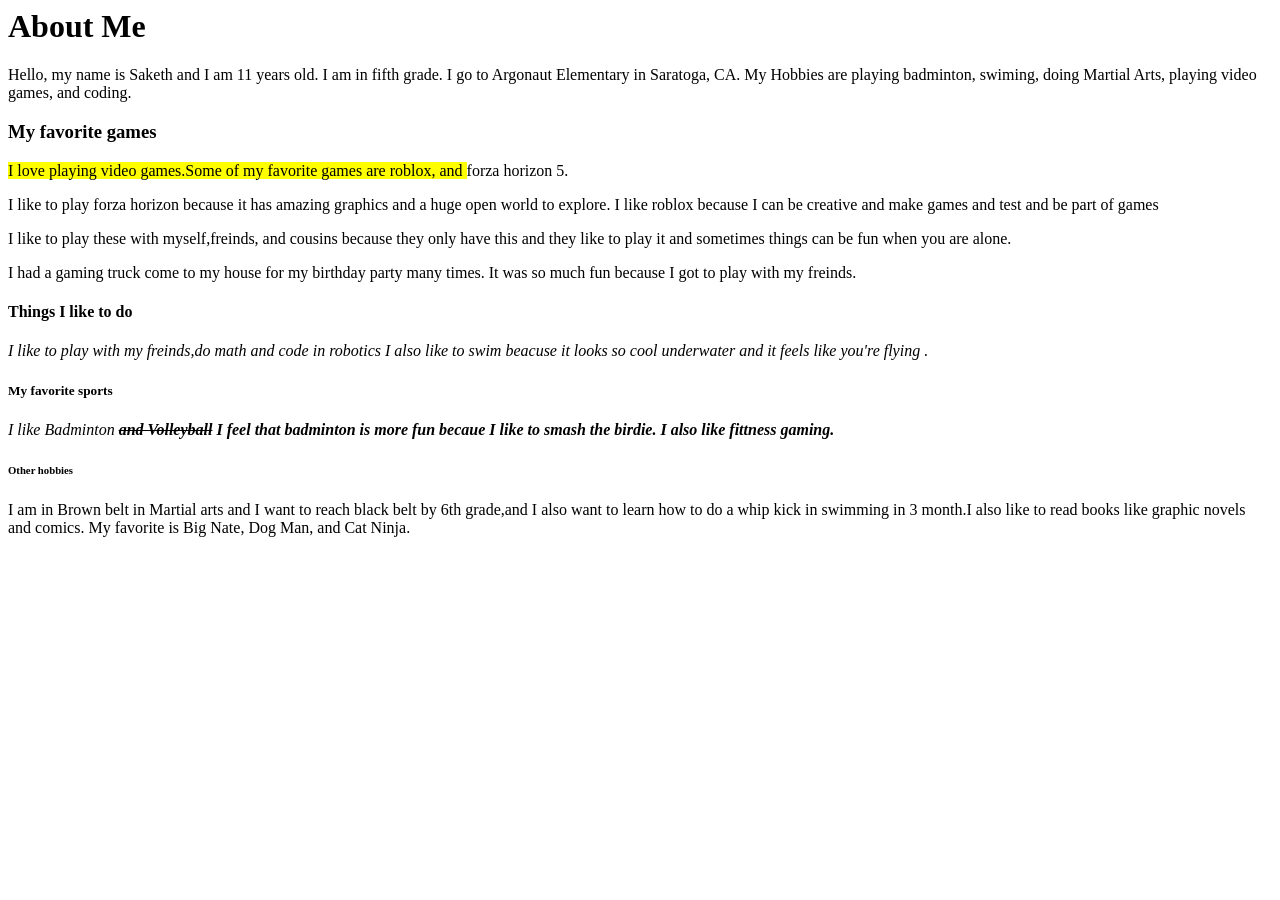
==== index.html @ 44cfdbd2 "Initial Project Commit" ====
<html>
<head></head>

<body> 
<h1>About Me</h1> 
<p>Hello, my name is Saketh and I am 11 years old. I am in fifth grade. I go to Argonaut Elementary in Saratoga, CA. My Hobbies are playing badminton, swiming, doing Martial Arts, playing video games, and coding. </p>



<H3>My favorite games</H3>
<b></b><mark>I love playing video games.Some of my favorite games are roblox, and </mark></b>forza horizon 5.
<p>I like to play forza horizon because it has amazing graphics and a huge open world to explore. I like roblox because I can be creative and make games and test and be part of games </p>
<p>I like to play these with myself,freinds, and cousins because they only have this and they like to play it and sometimes things can be fun when you are alone.</p>
<p>I had a gaming truck come to my house for my birthday party many times. It was so much fun because I got to play with my freinds.</p>
<H4>Things I like to do</H4>
<I>I like to play with my freinds,do math and code in robotics I also like to swim beacuse it looks so cool underwater and it feels like you're flying .</I>
<H5>My favorite sports</H5> 

<em><i>I like Badminton <b><del>and Volleyball</del> I feel that badminton is more fun becaue I like to smash the birdie. I also like fittness gaming.  </b></i></em>

<H6>Other hobbies</H6>
<p>I am in Brown belt in Martial arts and I want to reach black belt by 6th grade,and I also want to learn how to do a whip kick in swimming in 3 month.I also like to read books like graphic novels and comics. My favorite is Big Nate, Dog Man, and Cat Ninja. </p>
    <H7></H7>

</body>
</html>
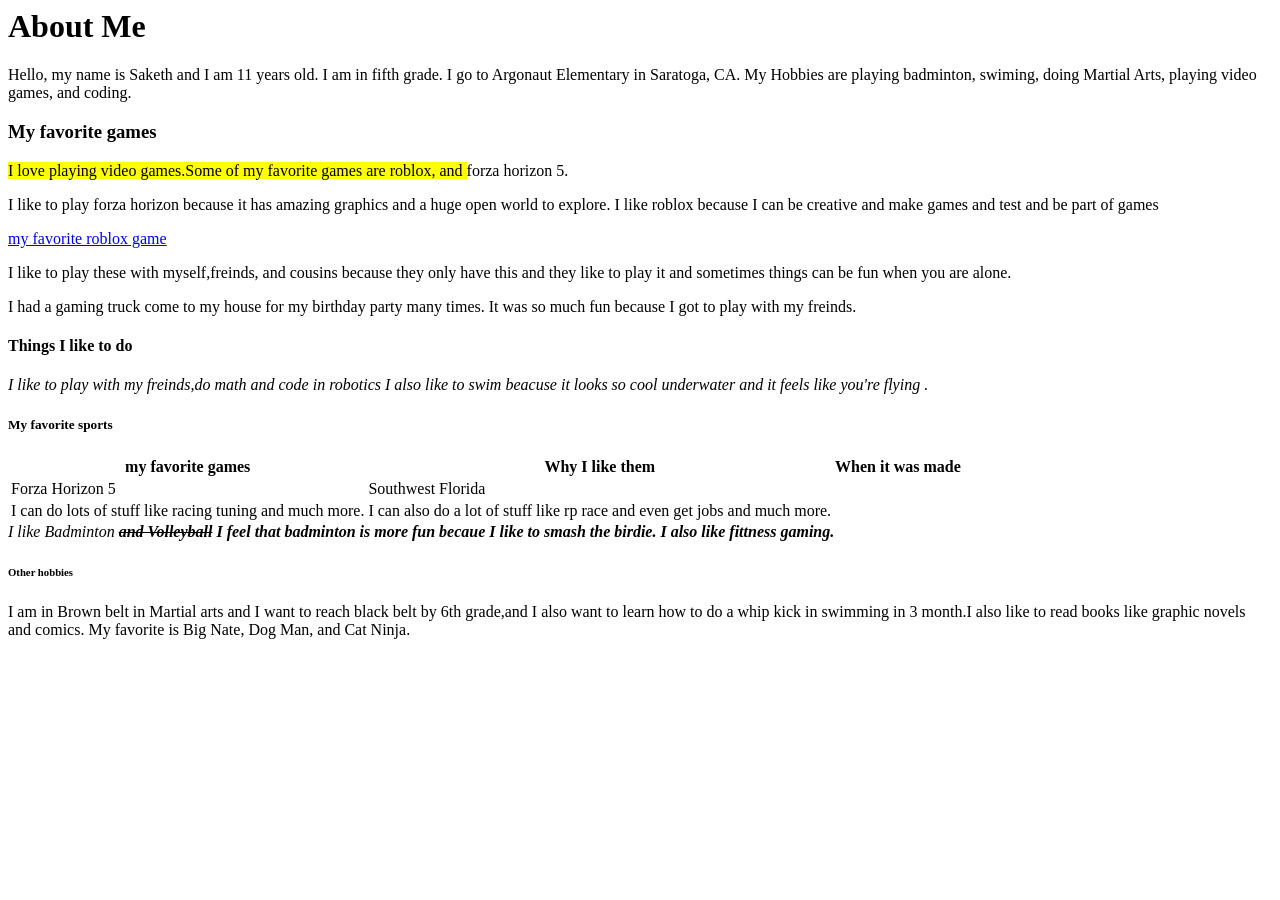
==== commit 852ed83b: "..." ====
--- a/index.html
+++ b/index.html
@@ -10,11 +10,40 @@
 <H3>My favorite games</H3>
 <b></b><mark>I love playing video games.Some of my favorite games are roblox, and </mark></b>forza horizon 5.
 <p>I like to play forza horizon because it has amazing graphics and a huge open world to explore. I like roblox because I can be creative and make games and test and be part of games </p>
+<a href ="https://www.roblox.com/games/5104202731/Southwest-Florida-Beta">my favorite roblox game</a>
 <p>I like to play these with myself,freinds, and cousins because they only have this and they like to play it and sometimes things can be fun when you are alone.</p>
 <p>I had a gaming truck come to my house for my birthday party many times. It was so much fun because I got to play with my freinds.</p>
 <H4>Things I like to do</H4>
 <I>I like to play with my freinds,do math and code in robotics I also like to swim beacuse it looks so cool underwater and it feels like you're flying .</I>
 <H5>My favorite sports</H5> 
+
+<table>
+
+
+    <tr>
+        <th>my favorite games</th>
+        <th>Why I like them</th>
+        <th>When it was made</th>
+    </tr>
+    <tr>
+        <td>Forza Horizon 5</td>
+        <td>Southwest Florida</td>
+    </tr>
+    <tr>
+        <td>I can do lots of stuff like racing tuning and much more.</td>
+        <td> I can also do a lot of stuff like rp race and even get jobs and much more.</td>
+    </tr>
+
+
+
+
+
+    
+
+
+    
+
+</table>
 
 <em><i>I like Badminton <b><del>and Volleyball</del> I feel that badminton is more fun becaue I like to smash the birdie. I also like fittness gaming.  </b></i></em>
 
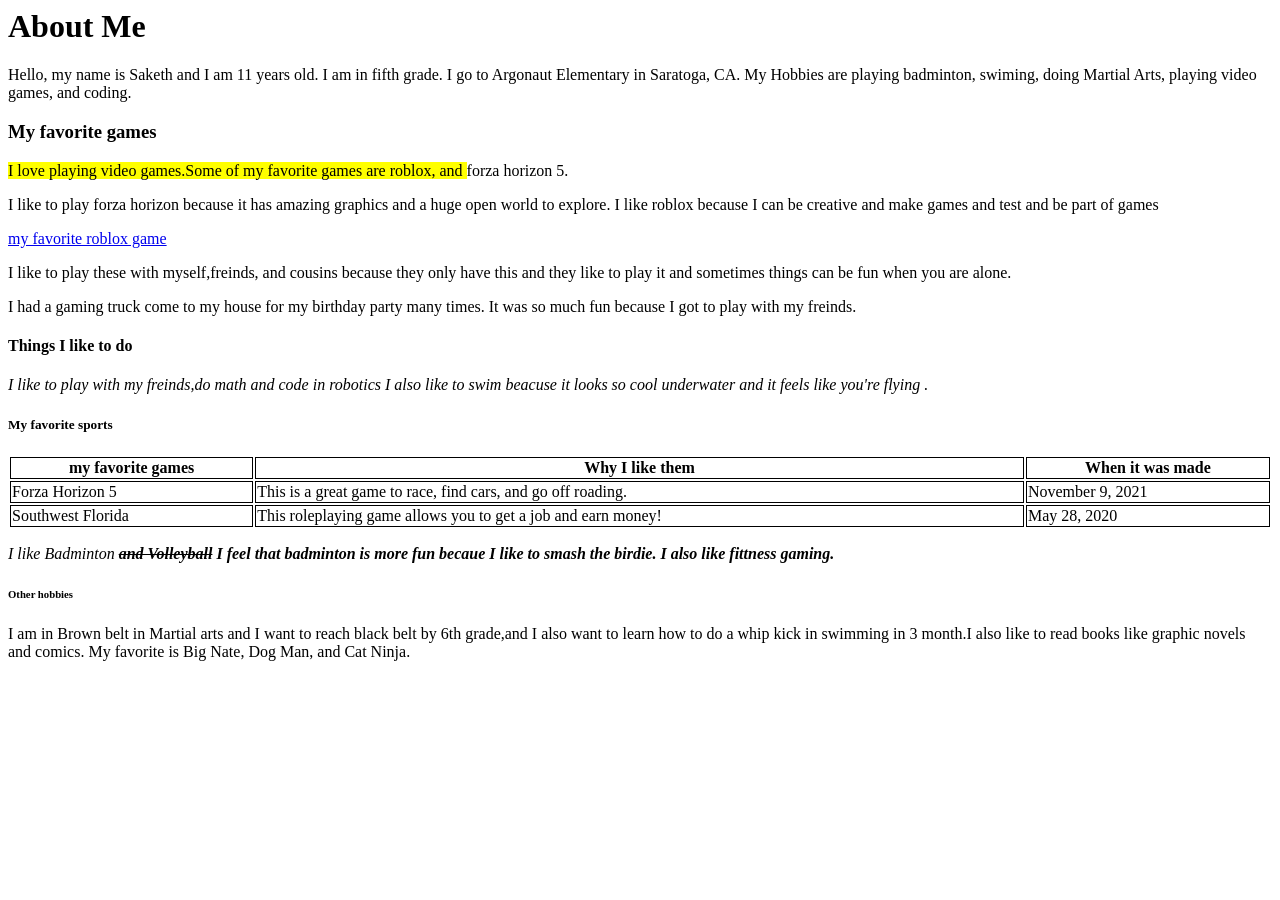
==== commit 5e71365f: "adding a table" ====
--- a/index.html
+++ b/index.html
@@ -1,5 +1,12 @@
 <html>
 <head></head>
+
+
+<style>
+th, td {
+     border:1px solid black
+}
+</style>
 
 <body> 
 <h1>About Me</h1> 
@@ -10,16 +17,14 @@
 <H3>My favorite games</H3>
 <b></b><mark>I love playing video games.Some of my favorite games are roblox, and </mark></b>forza horizon 5.
 <p>I like to play forza horizon because it has amazing graphics and a huge open world to explore. I like roblox because I can be creative and make games and test and be part of games </p>
-<a href ="https://www.roblox.com/games/5104202731/Southwest-Florida-Beta">my favorite roblox game</a>
+<a href ="https://www.roblox.com/games/510420+vxsdfgdeg;hm,df hgn gjhk,.n  bfg2731/Southwest-Florida-Beta">my favorite roblox game</a>
 <p>I like to play these with myself,freinds, and cousins because they only have this and they like to play it and sometimes things can be fun when you are alone.</p>
 <p>I had a gaming truck come to my house for my birthday party many times. It was so much fun because I got to play with my freinds.</p>
 <H4>Things I like to do</H4>
 <I>I like to play with my freinds,do math and code in robotics I also like to swim beacuse it looks so cool underwater and it feels like you're flying .</I>
 <H5>My favorite sports</H5> 
 
-<table>
-
-
+<table style="width:100%">
     <tr>
         <th>my favorite games</th>
         <th>Why I like them</th>
@@ -27,25 +32,21 @@
     </tr>
     <tr>
         <td>Forza Horizon 5</td>
-        <td>Southwest Florida</td>
+        <td>This is a great game to race, find cars, and go off roading.</td>
+        <td>November 9, 2021</td>
+
     </tr>
     <tr>
-        <td>I can do lots of stuff like racing tuning and much more.</td>
-        <td> I can also do a lot of stuff like rp race and even get jobs and much more.</td>
+        <td>Southwest Florida</td>
+        <td>This roleplaying game allows you to get a job and earn money!</td>
+        <td>May 28, 2020</td>
     </tr>
-
-
-
-
-
-    
-
-
-    
-
 </table>
 
-<em><i>I like Badminton <b><del>and Volleyball</del> I feel that badminton is more fun becaue I like to smash the birdie. I also like fittness gaming.  </b></i></em>
+<p>
+    <em><i>I like Badminton <b><del>and Volleyball</del> I feel that badminton is more fun becaue
+     I like to smash the birdie. I also like fittness gaming.  </b></i></em>
+</p>
 
 <H6>Other hobbies</H6>
 <p>I am in Brown belt in Martial arts and I want to reach black belt by 6th grade,and I also want to learn how to do a whip kick in swimming in 3 month.I also like to read books like graphic novels and comics. My favorite is Big Nate, Dog Man, and Cat Ninja. </p>
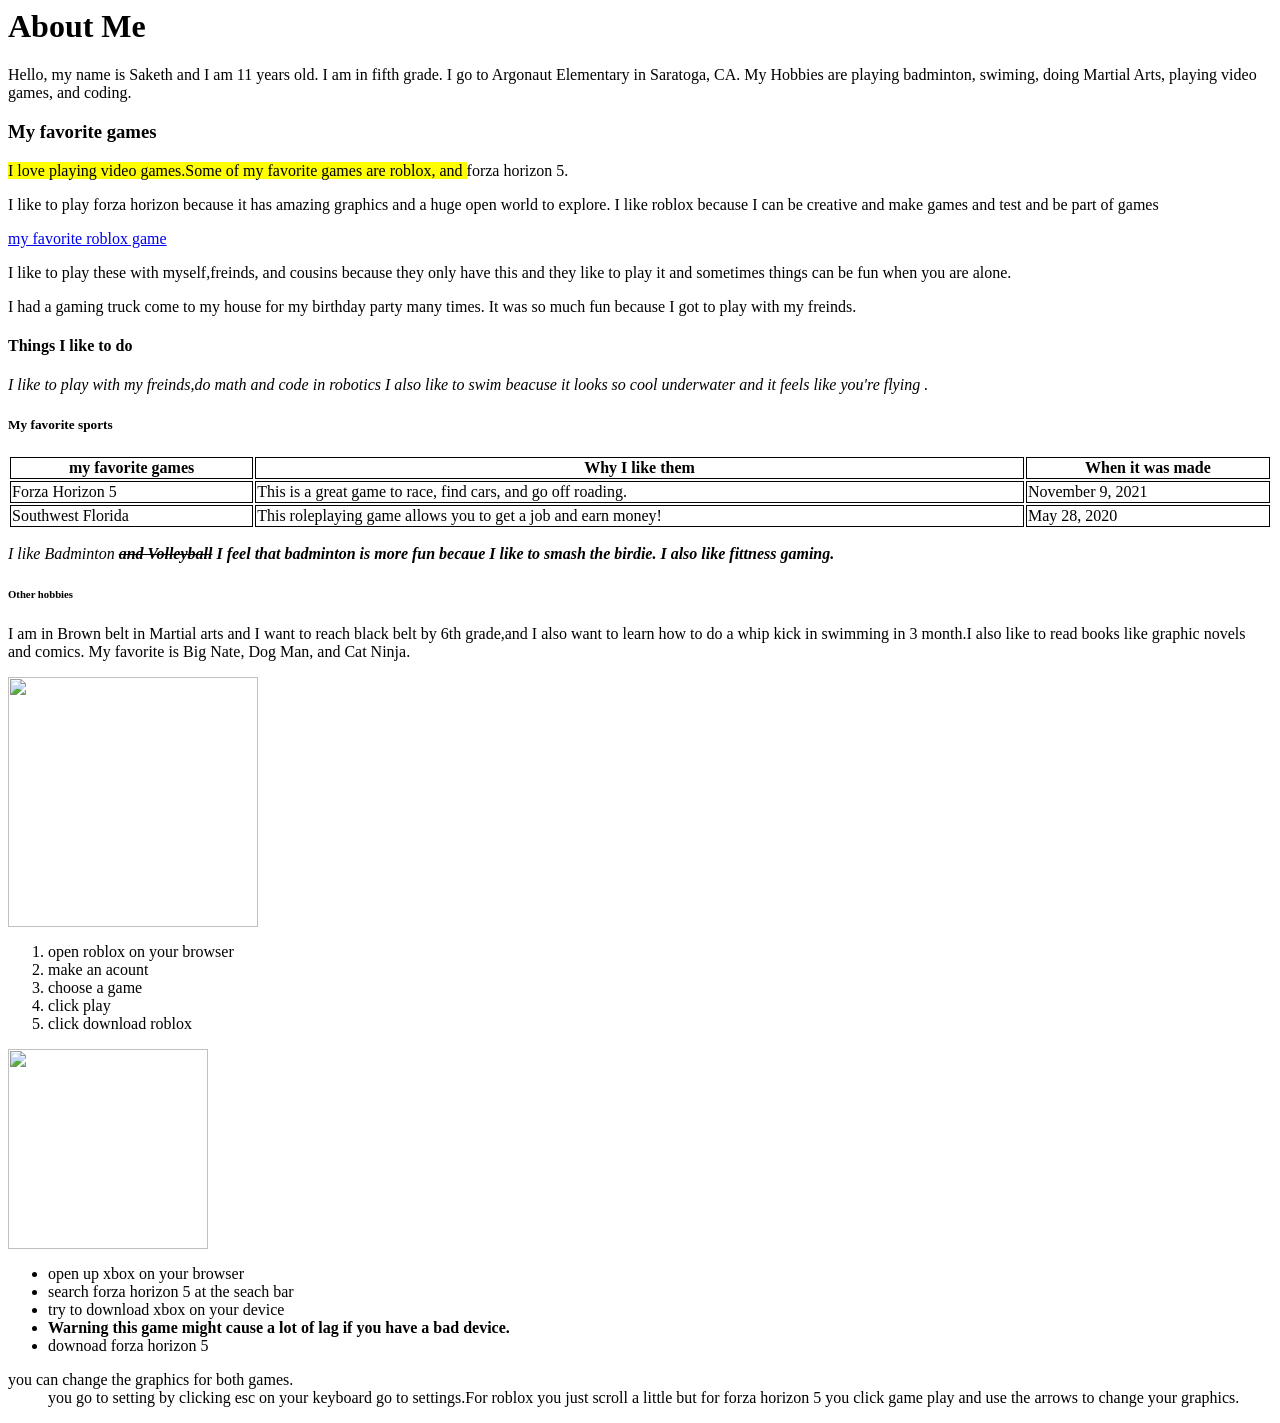
==== commit 9ca59bf7: "adding an image and and making lists" ====
--- a/index.html
+++ b/index.html
@@ -17,7 +17,7 @@
 <H3>My favorite games</H3>
 <b></b><mark>I love playing video games.Some of my favorite games are roblox, and </mark></b>forza horizon 5.
 <p>I like to play forza horizon because it has amazing graphics and a huge open world to explore. I like roblox because I can be creative and make games and test and be part of games </p>
-<a href ="https://www.roblox.com/games/510420+vxsdfgdeg;hm,df hgn gjhk,.n  bfg2731/Southwest-Florida-Beta">my favorite roblox game</a>
+<a href ="https://www.roblox.com/games/5104202731/Southwest-Florida-Beta">my favorite roblox game</a>
 <p>I like to play these with myself,freinds, and cousins because they only have this and they like to play it and sometimes things can be fun when you are alone.</p>
 <p>I had a gaming truck come to my house for my birthday party many times. It was so much fun because I got to play with my freinds.</p>
 <H4>Things I like to do</H4>
@@ -50,7 +50,47 @@
 
 <H6>Other hobbies</H6>
 <p>I am in Brown belt in Martial arts and I want to reach black belt by 6th grade,and I also want to learn how to do a whip kick in swimming in 3 month.I also like to read books like graphic novels and comics. My favorite is Big Nate, Dog Man, and Cat Ninja. </p>
-    <H7></H7>
+<img src="https://images.sftcdn.net/images/t_app-icon-m/p/9530cbfe-5be9-4a6b-b00f-f3a53c5c6acd/2166188029/southwest-florida-beta-r73-logo" height="250px">
+    <ol>
+        <li>
+            open roblox on your browser
+        </li>
+        <li>
+            make an acount
+        </li>
+        <li>
+            choose a game
+        </li>
+        <li>
+            click play
+        </li>
+        <li>
+            click download roblox
+        </li>
+    </ol>
+    <img src="https://gameranx.com/wp-content/uploads/2021/08/ForzaHorizon5_KeyArt_Horiz_RGB_Final.jpg" height="200px" >
+    <ul>
+        <li>
+            open up xbox on your browser
+        </li>
+        <li>
+            search forza horizon 5 at the seach bar
+        </li>
+        <li>
+            try to download xbox on your device
+        </li>
+        <b><li>Warning this game might cause a lot of lag if you have a bad device.</li></b>
+        <li>downoad forza horizon 5</li>
+
+    </ul>
+    <dl>
+        <dt>
+            you can change the graphics for both games.
+        </dt>
+        <dd>
+            you go to setting by clicking esc on your keyboard go to settings.For roblox you just scroll a little but for forza horizon 5 you click game play and use the arrows to change your graphics.
+        </dd>
+    </dl>
 
 </body>
 </html>
